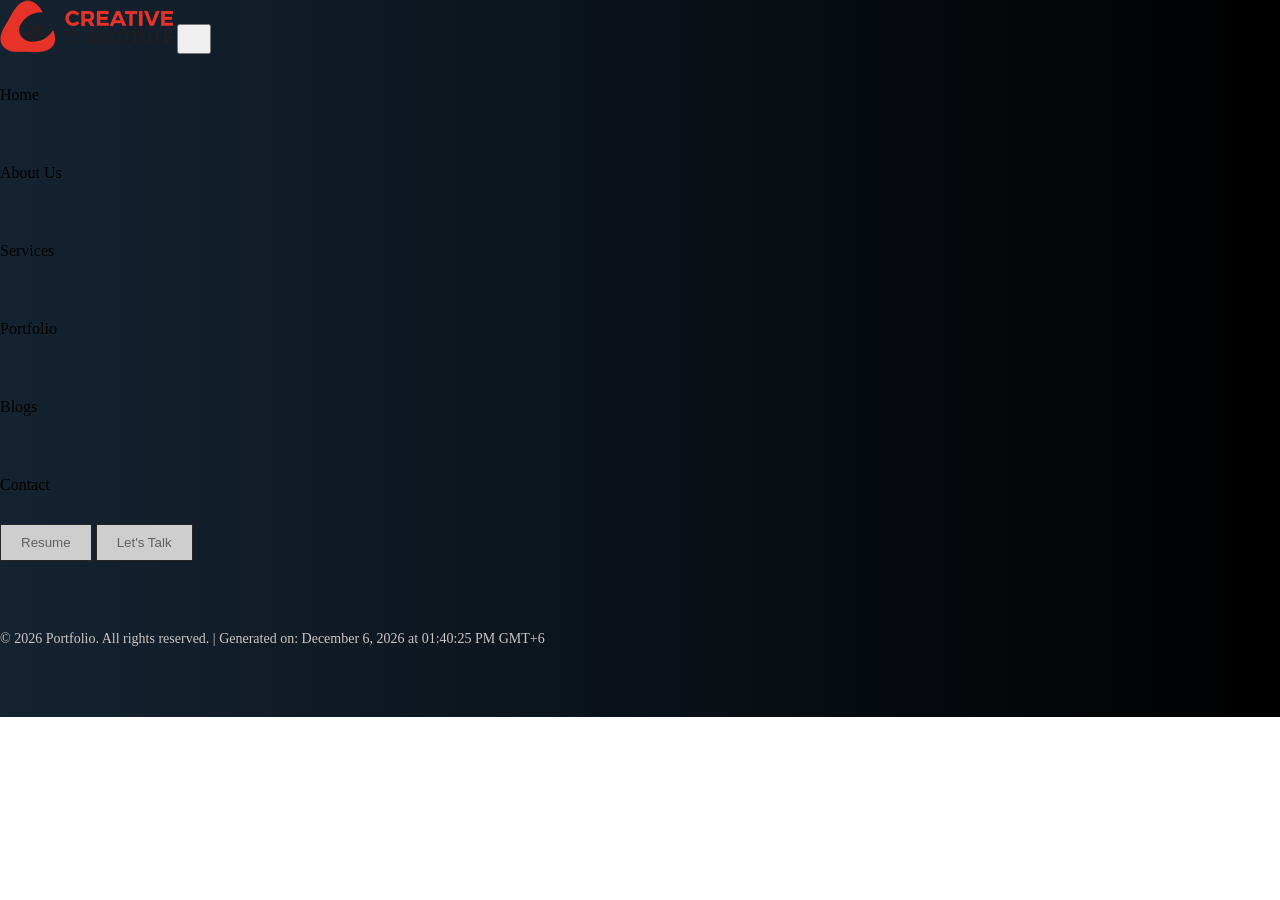
==== about.html @ cdb161ae "2nd commit" ====
<!DOCTYPE html>
<html lang="en">
<head>
    <meta charset="UTF-8">
    <meta name="viewport" content="width=device-width, initial-scale=1.0">
    <title>Document</title>

    <link rel="stylesheet" href="CSS/bootstrap.min.css">
    <link rel="stylesheet" href="./css/style.css">
</head>
<body>
 <!--====== NAVBAR FIVE PART START ======-->

    <section id="navbar" class="navbar-area navbar-five">
      <div class="container">
        <div class="row">
          <div class="col-lg-12">
            <nav class="navbar navbar-expand-lg">
              <a class="navbar-brand" href="javascript:void(0)">
                <img src="./images/logo.png" alt="logo.png" />
              </a>
              <button
                class="navbar-toggler"
                type="button"
                data-bs-toggle="collapse"
                data-bs-target="#navbarFive"
                aria-controls="navbarFive"
                aria-expanded="false"
                aria-label="Toggle navigation"
              >
                <span class="toggler-icon"></span>
                <span class="toggler-icon"></span>
                <span class="toggler-icon"></span>
              </button>

              <div
                class="collapse navbar-collapse sub-menu-bar"
                id="navbarFive"
              >
                <ul class="navbar-nav ms-auto">
                  
                  <li class="nav-item active">
                    <a href="javascript:void(0)" >Home</a>
                  </li>
                  <li class="nav-item">
                    <a href="javascript:void(0)">About Us</a>
                  </li>
                  <li class="nav-item">
                    <a href="javascript:void(0)">Services</a>
                  </li>
                  <li class="nav-item">
                    <a href="javascript:void(0)">Portfolio</a>
                  </li>
                  <li class="nav-item">
                    <a href="javascript:void(0)">Blogs</a>
                  </li>
                  <li class="nav-item">
                    <a href="javascript:void(0)">Contact</a>
                  </li>
                </ul>

                <div class="col-lg-4">
                  <button class="primary-btn primary-btn-outline">Resume</button>
                  <button class="primary-btn primary-btn-outline">Let's Talk</button>
                </div>
              </div>
            </nav>
            <!-- navbar -->
          </div>
        </div>
        <!-- row -->
      </div>
      <!-- container -->
    </section>
    





    <!-- footer part start -->
  <footer class=" footersc text-center">
    <div class="container">
      <div class="col-lg-12 timetable col-md-6 col-sm-6">
         <p>© <span id="bd-year">2026</span> Portfolio. All rights reserved. | Generated on: <span id="bd-clock"></span></p>
       </div>
    </div>
       
    </footer>
        <!-- footer part End -->






    <!--====== NAVBAR FIVE PART ENDS ======-->

   <!--====== Bootstrap js ======-->   

    <script src="./js/bootstrap.bundle.min.js" ></script>
    <script src="./js/script.js" ></script>
</body>
</html>
---- css/style.css ----
*{
    margin: 0;
    padding: 0;
    box-sizing: border-box;
    outline : none;
   
}
a, a:hover, a:focus, a:active {
    text-decoration: none;
    display: inline-block;
    
}
ul, ol {
    list-style: none;
}


/* ===== Buttons Css ===== */
.primary-btn {
  background: var(--primary);
  color: var(--white);
  box-shadow: var(--shadow-2);
}
.active.primary-btn, .primary-btn:hover, .primary-btn:focus {
  background: var(--primary);
  color: var(--white);
  box-shadow: var(--shadow-4);
}
.deactive.primary-btn {
  background: var(--gray-4);
  color: var(--dark-3);
  pointer-events: none;
}

.primary-btn-outline {
  border-color: var(--primary);
  color: var(--primary);
}
.active.primary-btn-outline, .primary-btn-outline:hover, .primary-btn-outline:focus {
  background: var(--primary);
  color: #ffffff;
}
.deactive.primary-btn-outline {
  color: var(--dark-3);
  border-color: var(--gray-4);
  pointer-events: none;
}

/*===========================
  NAVBAR css 
===========================*/
.navbar-toggler:focus {
  box-shadow: none;
}

.mb-100 {
  margin-bottom: 100px;
}

/*===== NAVBAR FIVE =====*/
.navbar-area.navbar-five {
  background: var(--primary);
}
@media only screen and (min-width: 768px) and (max-width: 991px), (max-width: 767px) {
  .navbar-area.navbar-five {
    padding: 10px 0;
  }
}
.navbar-area.navbar-five .navbar {
  position: relative;
  padding: 0;
}
.navbar-area.navbar-five .navbar .navbar-toggler .toggler-icon {
  width: 30px;
  height: 2px;
  background-color: var(--white);
  margin: 5px 0;
  display: block;
  position: relative;
  -webkit-transition: all 0.3s ease-out 0s;
  -moz-transition: all 0.3s ease-out 0s;
  -ms-transition: all 0.3s ease-out 0s;
  -o-transition: all 0.3s ease-out 0s;
  transition: all 0.3s ease-out 0s;
}
.navbar-area.navbar-five .navbar .navbar-toggler.active .toggler-icon:nth-of-type(1) {
  -webkit-transform: rotate(45deg);
  -moz-transform: rotate(45deg);
  -ms-transform: rotate(45deg);
  -o-transform: rotate(45deg);
  transform: rotate(45deg);
  top: 7px;
}
.navbar-area.navbar-five .navbar .navbar-toggler.active .toggler-icon:nth-of-type(2) {
  opacity: 0;
}
.navbar-area.navbar-five .navbar .navbar-toggler.active .toggler-icon:nth-of-type(3) {
  -webkit-transform: rotate(135deg);
  -moz-transform: rotate(135deg);
  -ms-transform: rotate(135deg);
  -o-transform: rotate(135deg);
  transform: rotate(135deg);
  top: -7px;
}
@media only screen and (min-width: 768px) and (max-width: 991px), (max-width: 767px) {
  .navbar-area.navbar-five .navbar .navbar-collapse {
    position: absolute;
    top: 116%;
    left: 0;
    width: 100%;
    background-color: var(--primary);
    z-index: 8;
    padding: 10px 16px;
  }
}
.navbar-area.navbar-five .navbar .navbar-nav {
  margin-right: 24px;
}
@media only screen and (min-width: 768px) and (max-width: 991px), (max-width: 767px) {
  .navbar-area.navbar-five .navbar .navbar-nav {
    margin-right: 0;
  }
}
.navbar-area.navbar-five .navbar .navbar-nav .nav-item {
  position: relative;
  margin-right: 35px;
}
.navbar-area.navbar-five .navbar .navbar-nav .nav-item:last-child {
  margin-right: 0;
}
.navbar-area.navbar-five .navbar .navbar-nav .nav-item a {
  display: flex;
  align-items: center;
  padding: 30px 0;
  color: var(--white);
  text-transform: capitalize;
  position: relative;
  border-radius: 5px;
  -webkit-transition: all 0.3s ease-out 0s;
  -moz-transition: all 0.3s ease-out 0s;
  -ms-transition: all 0.3s ease-out 0s;
  -o-transition: all 0.3s ease-out 0s;
  transition: all 0.3s ease-out 0s;
  font-weight: 500;
  border: none;
}
@media only screen and (min-width: 768px) and (max-width: 991px), (max-width: 767px) {
  .navbar-area.navbar-five .navbar .navbar-nav .nav-item a {
    padding: 10px 0;
    display: block;
    border: 0;
    margin: 0;
  }
}
.navbar-area.navbar-five .navbar .navbar-nav .nav-item a.active::before {
  -webkit-transform: translateX(-50%) scaleX(1);
  -moz-transform: translateX(-50%) scaleX(1);
  -ms-transform: translateX(-50%) scaleX(1);
  -o-transform: translateX(-50%) scaleX(1);
  transform: translateX(-50%) scaleX(1);
}
.navbar-area.navbar-five .navbar .navbar-nav .nav-item a::before {
  position: absolute;
  content: "";
  width: 100%;
  height: 3px;
  border-radius: 0;
  background-color: var(--white);
  left: 50%;
  top: 0;
  -webkit-transition: all 0.3s ease-out 0s;
  -moz-transition: all 0.3s ease-out 0s;
  -ms-transition: all 0.3s ease-out 0s;
  -o-transition: all 0.3s ease-out 0s;
  transition: all 0.3s ease-out 0s;
  -webkit-transform: translateX(-50%) scaleX(0);
  -moz-transform: translateX(-50%) scaleX(0);
  -ms-transform: translateX(-50%) scaleX(0);
  -o-transform: translateX(-50%) scaleX(0);
  transform: translateX(-50%) scaleX(0);
}
@media only screen and (min-width: 768px) and (max-width: 991px), (max-width: 767px) {
  .navbar-area.navbar-five .navbar .navbar-nav .nav-item a::before {
    display: none;
  }
}
.navbar-area.navbar-five .navbar .navbar-nav .nav-item a::after {
  top: auto;
  bottom: 0;
}
.navbar-area.navbar-five .navbar .navbar-nav .nav-item a i {
  font-size: 14px;
  font-weight: 700;
  padding-left: 8px;
}
.navbar-area.navbar-five .navbar .navbar-nav .nav-item:hover > a::before {
  -webkit-transform: translateX(-50%) scaleX(1);
  -moz-transform: translateX(-50%) scaleX(1);
  -ms-transform: translateX(-50%) scaleX(1);
  -o-transform: translateX(-50%) scaleX(1);
  transform: translateX(-50%) scaleX(1);
}

@media only screen and (min-width: 768px) and (max-width: 991px), (max-width: 767px) {
  .navbar-area.navbar-five .navbar .navbar-nav .nav-item .sub-menu {
    position: relative !important;
    width: 100% !important;
    left: 0 !important;
    top: auto !important;
    opacity: 1 !important;
    visibility: visible !important;
    right: auto;
    -webkit-transform: translateX(0%);
    -moz-transform: translateX(0%);
    -ms-transform: translateX(0%);
    -o-transform: translateX(0%);
    transform: translateX(0%);
    -webkit-transition: all none ease-out 0s;
    -moz-transition: all none ease-out 0s;
    -ms-transition: all none ease-out 0s;
    -o-transition: all none ease-out 0s;
    transition: all none ease-out 0s;
    box-shadow: none;
    text-align: left;
    border-top: 0;
    height: 0;
  }
}
.navbar-area.navbar-five .navbar .navbar-nav .nav-item .sub-menu.collapse:not(.show) {
  height: auto;
  display: block;
}
@media only screen and (min-width: 768px) and (max-width: 991px), (max-width: 767px) {
  .navbar-area.navbar-five .navbar .navbar-nav .nav-item .sub-menu.collapse:not(.show) {
    height: 0;
    display: none;
  }
}
@media only screen and (min-width: 768px) and (max-width: 991px), (max-width: 767px) {
  .navbar-area.navbar-five .navbar .navbar-nav .nav-item .sub-menu.show {
    height: auto;
  }
}

@media only screen and (min-width: 768px) and (max-width: 991px), (max-width: 767px) {
  .navbar-area.navbar-five .navbar .navbar-nav .nav-item .sub-nav-toggler {
    display: inline-block;
    position: absolute;
    top: 0;
    right: 0;
    padding: 10px 14px;
    font-size: 16px;
    background: none;
    border: 0;
    color: var(--white);
  }
}

/*# sourceMappingURL=navbar-05.css.map */
 .primary-btn{
    padding: 10px 20px;
    text-align: center;
    color: #616060;
    background-color: #cfcece;
    border: 1px solid #252525;
    transition: all 0.3s ease;
 }
 #navbar{
    background: linear-gradient(90deg, #152331 0%, #000000 100%);
 }  
 .nav-item a{
    color: #cdc5c5;
    transition: all 0.3s ease;
 }
 .nav-item:hover {
    color: #ffffff;
    
 }

 .footersc{
  background: linear-gradient(90deg, #152331 0%, #000000 100%);
  color: #cdc5c5;
  padding: 20px 0;
  font-size: 14px;
 }
 .timetable{
  padding: 50px 0;
 }
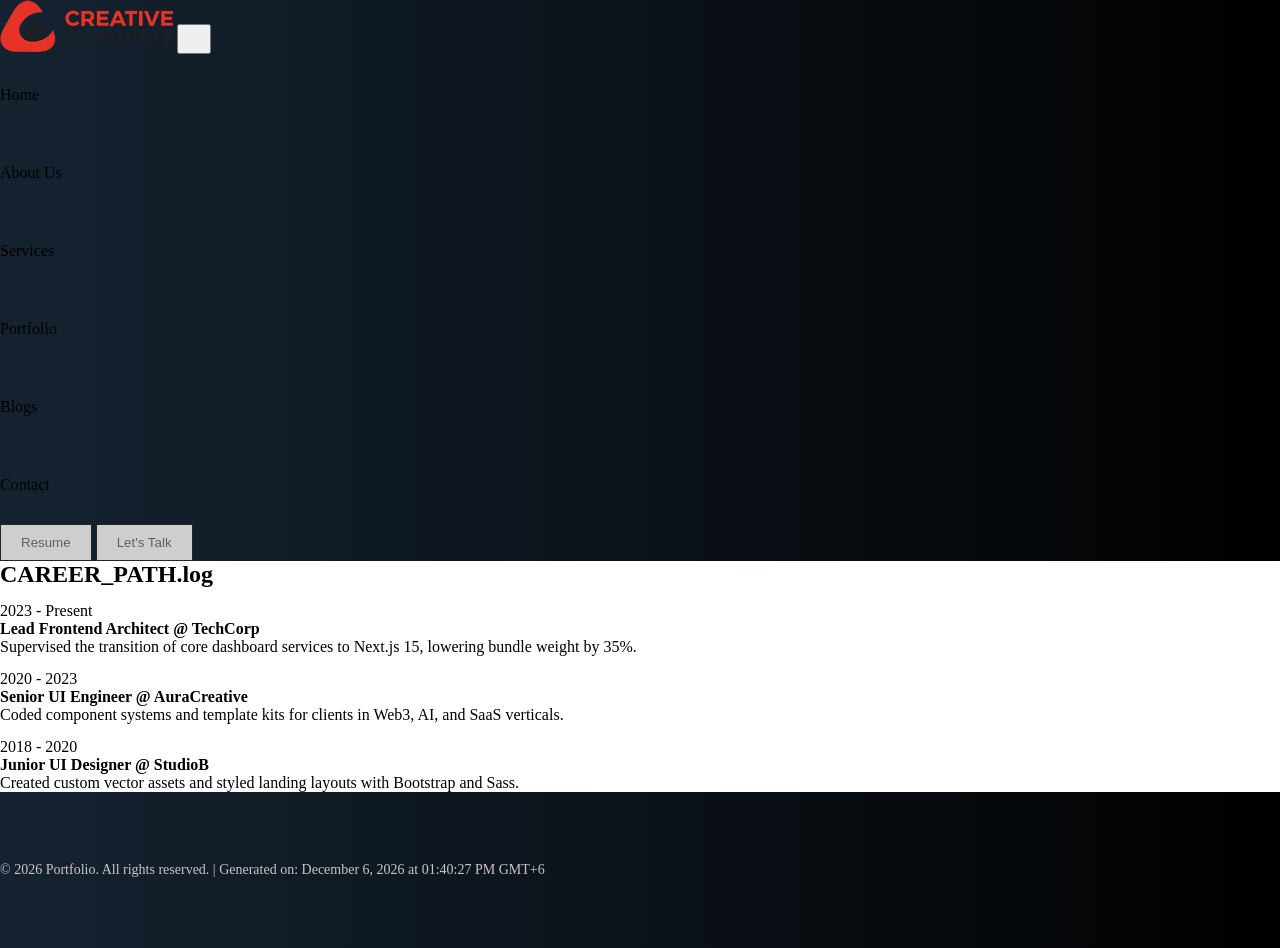
==== commit 1b7cb833: "changes" ====
--- a/about.html
+++ b/about.html
@@ -16,7 +16,7 @@
         <div class="row">
           <div class="col-lg-12">
             <nav class="navbar navbar-expand-lg">
-              <a class="navbar-brand" href="javascript:void(0)">
+              <a class="navbar-brand" href="./index.html">
                 <img src="./images/logo.png" alt="logo.png" />
               </a>
               <button
@@ -40,22 +40,22 @@
                 <ul class="navbar-nav ms-auto">
                   
                   <li class="nav-item active">
-                    <a href="javascript:void(0)" >Home</a>
+                    <a href="./index.html" >Home</a>
                   </li>
                   <li class="nav-item">
-                    <a href="javascript:void(0)">About Us</a>
+                    <a href="./about.html">About Us</a>
                   </li>
                   <li class="nav-item">
-                    <a href="javascript:void(0)">Services</a>
+                    <a href="./service.html">Services</a>
                   </li>
                   <li class="nav-item">
-                    <a href="javascript:void(0)">Portfolio</a>
+                    <a href="./portfolio.html">Portfolio</a>
                   </li>
                   <li class="nav-item">
-                    <a href="javascript:void(0)">Blogs</a>
+                    <a href="./blogs.html">Blogs</a>
                   </li>
                   <li class="nav-item">
-                    <a href="javascript:void(0)">Contact</a>
+                    <a href="./contact.html">Contact</a>
                   </li>
                 </ul>
 
@@ -74,6 +74,34 @@
     </section>
     
 
+    <div class="container py-5">
+  <div class="max-w-3xl mx-auto">
+    <h2 class="display-6 fw-bold mb-5 font-monospace">CAREER_PATH.log</h2>
+    <div class="position-relative border-start border-2 ps-4 ms-2">
+      <!-- Item 1 -->
+      <div class="mb-5 position-relative">
+        <div class="position-absolute start-0 translate-middle bg-primary rounded-circle" style="width: 14px; height: 14px; left: -26px !important; top: 10px;"></div>
+        <span class="badge bg-light text-dark border mb-2">2023 - Present</span>
+        <h4 class="h5 fw-bold text-dark mb-1">Lead Frontend Architect @ TechCorp</h4>
+        <p class="text-muted small">Supervised the transition of core dashboard services to Next.js 15, lowering bundle weight by 35%.</p>
+      </div>
+      <!-- Item 2 -->
+      <div class="mb-5 position-relative">
+        <div class="position-absolute start-0 translate-middle bg-secondary rounded-circle" style="width: 14px; height: 14px; left: -26px !important; top: 10px;"></div>
+        <span class="badge bg-light text-dark border mb-2">2020 - 2023</span>
+        <h4 class="h5 fw-bold text-dark mb-1">Senior UI Engineer @ AuraCreative</h4>
+        <p class="text-muted small">Coded component systems and template kits for clients in Web3, AI, and SaaS verticals.</p>
+      </div>
+      <!-- Item 3 -->
+      <div class="position-relative">
+        <div class="position-absolute start-0 translate-middle bg-secondary rounded-circle" style="width: 14px; height: 14px; left: -26px !important; top: 10px;"></div>
+        <span class="badge bg-light text-dark border mb-2">2018 - 2020</span>
+        <h4 class="h5 fw-bold text-dark mb-1">Junior UI Designer @ StudioB</h4>
+        <p class="text-muted small">Created custom vector assets and styled landing layouts with Bootstrap and Sass.</p>
+      </div>
+    </div>
+  </div>
+</div>
 
 
 
--- a/css/style.css
+++ b/css/style.css
@@ -285,4 +285,26 @@
  }
  .timetable{
   padding: 50px 0;
- }+ }
+ .timetable h2{
+  text-align: center;
+  margin-bottom: 30px;
+ }
+ .timetable table{
+  width: 100%;
+  border-collapse: collapse;
+  background-color: #f5f5f5;
+  box-shadow: 0px 0px 10px rgba(0, 0, 0, 0.1);
+ }
+  .timetable th, .timetable td{
+    padding: 15px;
+    text-align: center;
+    border: 1px solid #ddd;
+  }
+  .card{
+    margin: 20px;
+    box-shadow: 0px 0px 10px rgba(0, 0, 0, 0.1);
+    border-radius: 5px;
+    overflow: hidden;
+  }
+  
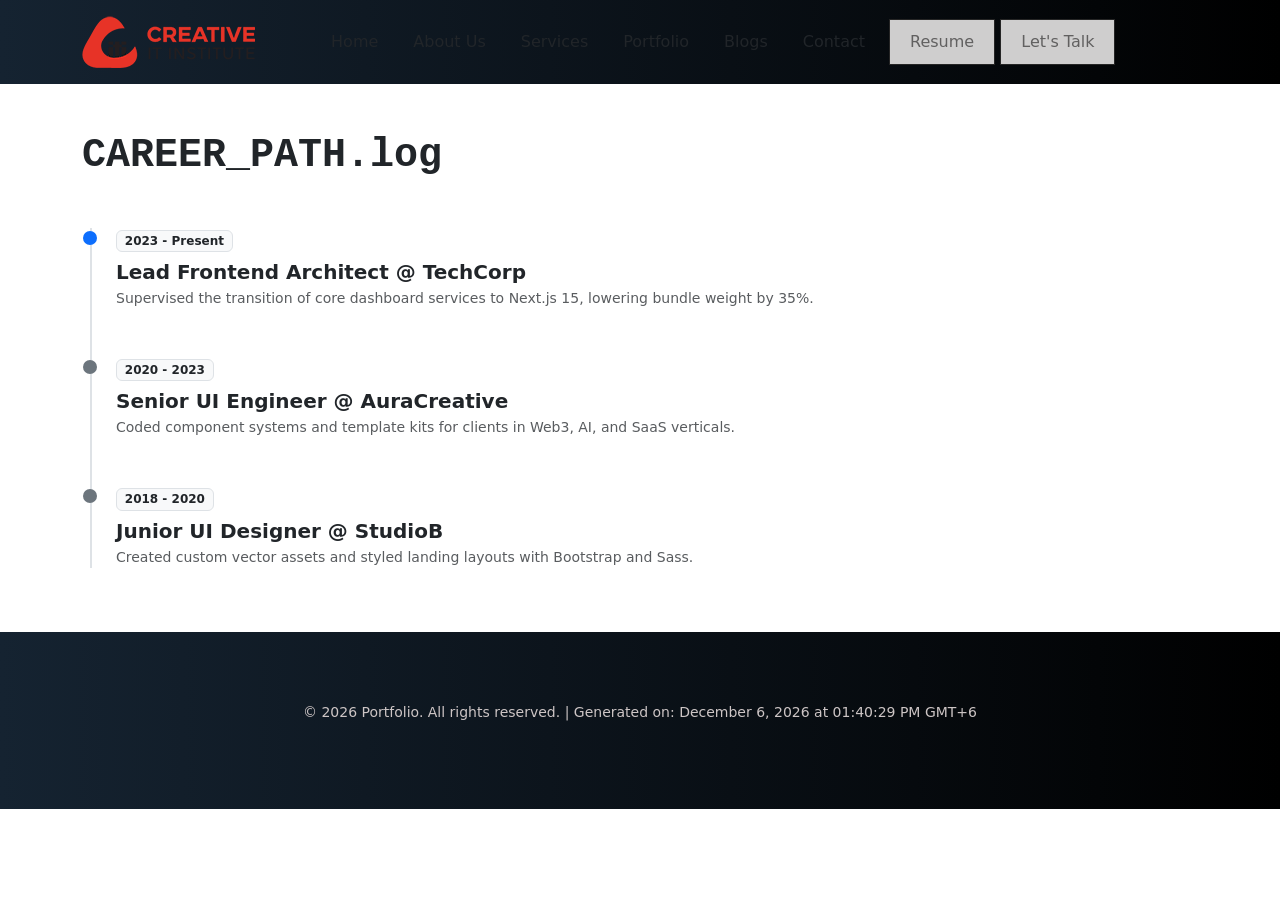
==== commit c52a2d79: "changes" ====
--- a/about.html
+++ b/about.html
@@ -5,7 +5,7 @@
     <meta name="viewport" content="width=device-width, initial-scale=1.0">
     <title>Document</title>
 
-    <link rel="stylesheet" href="CSS/bootstrap.min.css">
+    <link rel="stylesheet" href="./css/bootstrap.min.css">
     <link rel="stylesheet" href="./css/style.css">
 </head>
 <body>
